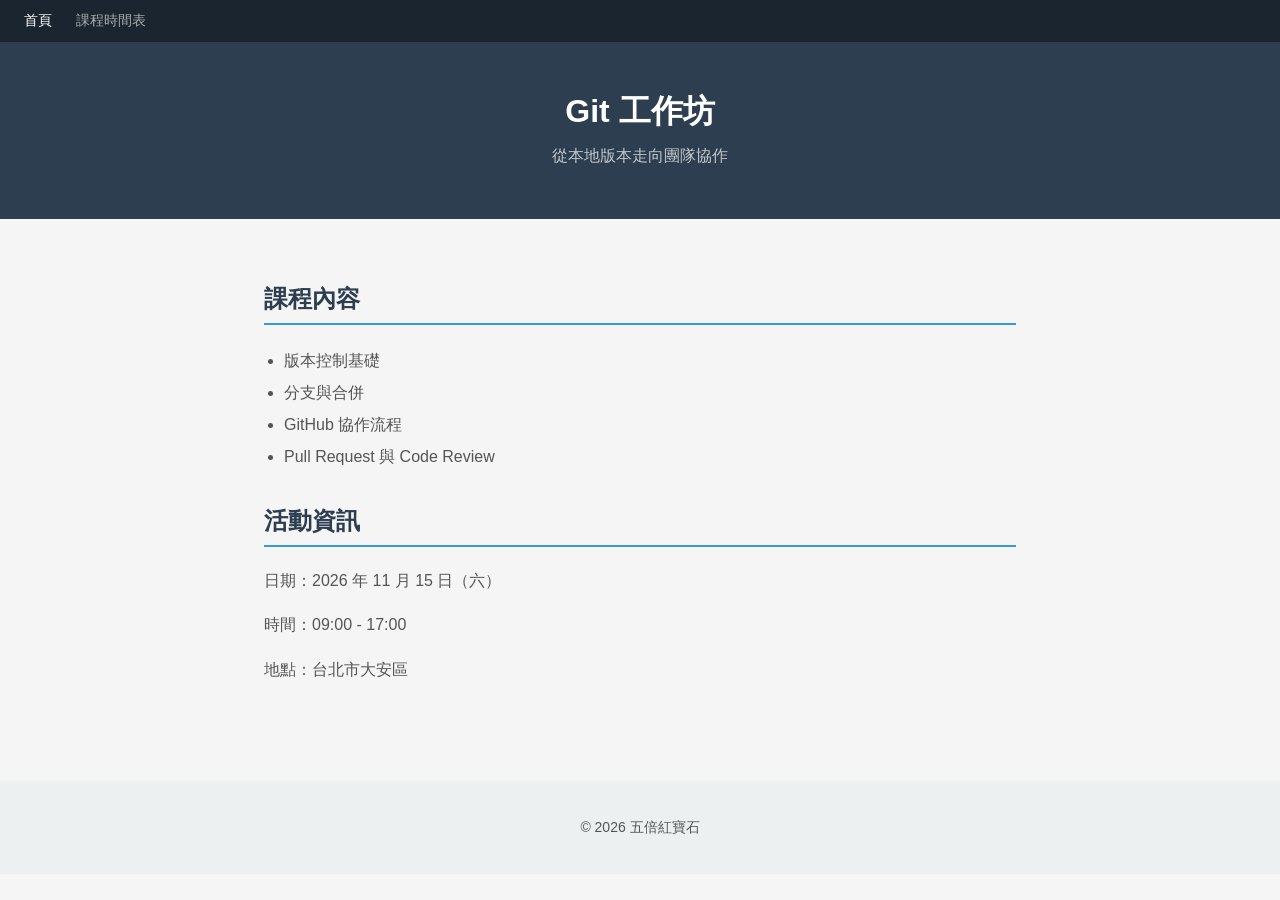
==== index.html @ 73bb8bdb "建立活動網站" ====
<!DOCTYPE html>
<html lang="zh-Hant">
<head>
  <meta charset="UTF-8">
  <meta name="viewport" content="width=device-width, initial-scale=1.0">
  <title>Git 工作坊</title>
  <link rel="stylesheet" href="style.css">
</head>
<body>
  <nav>
    <a href="index.html" class="active">首頁</a>
    <a href="schedule.html">課程時間表</a>
  </nav>

  <header>
    <h1>Git 工作坊</h1>
    <p>從本地版本走向團隊協作</p>
  </header>

  <main>
    <section>
      <h2>課程內容</h2>
      <ul>
        <li>版本控制基礎</li>
        <li>分支與合併</li>
        <li>GitHub 協作流程</li>
        <li>Pull Request 與 Code Review</li>
      </ul>
    </section>

    <section>
      <h2>活動資訊</h2>
      <p>日期：2026 年 11 月 15 日（六）</p>
      <p>時間：09:00 - 17:00</p>
      <p>地點：台北市大安區</p>
    </section>
  </main>

  <footer>
    <p>&copy; 2026 五倍紅寶石</p>
  </footer>
</body>
</html>
---- style.css ----
* {
  box-sizing: border-box;
}

body {
  font-family: "Noto Sans TC", Arial, sans-serif;
  margin: 0;
  padding: 0;
  background-color: #f5f5f5;
  color: #333;
}

nav {
  background-color: #1a252f;
  padding: 12px 24px;
  display: flex;
  gap: 24px;
}

nav a {
  color: #aaa;
  text-decoration: none;
  font-size: 14px;
}

nav a:hover,
nav a.active {
  color: white;
}

header {
  background-color: #2c3e50;
  color: white;
  padding: 48px 24px;
  text-align: center;
}

header h1 {
  margin: 0;
  font-size: 32px;
}

header p {
  margin: 8px 0 0;
  color: rgba(255, 255, 255, 0.7);
}

main {
  max-width: 800px;
  margin: 0 auto;
  padding: 32px 24px;
}

h2 {
  color: #2c3e50;
  border-bottom: 2px solid #3498db;
  padding-bottom: 8px;
  margin-top: 32px;
}

p {
  color: #555;
  line-height: 1.8;
}

ul {
  color: #555;
  line-height: 2;
  padding-left: 20px;
}

table {
  width: 100%;
  border-collapse: collapse;
  margin-top: 16px;
}

th, td {
  padding: 12px 16px;
  text-align: left;
  border-bottom: 1px solid #ddd;
}

th {
  background-color: #2c3e50;
  color: white;
}

td {
  color: #555;
}

footer {
  background-color: #ecf0f1;
  padding: 20px 24px;
  text-align: center;
  color: #95a5a6;
  font-size: 14px;
  margin-top: 48px;
}
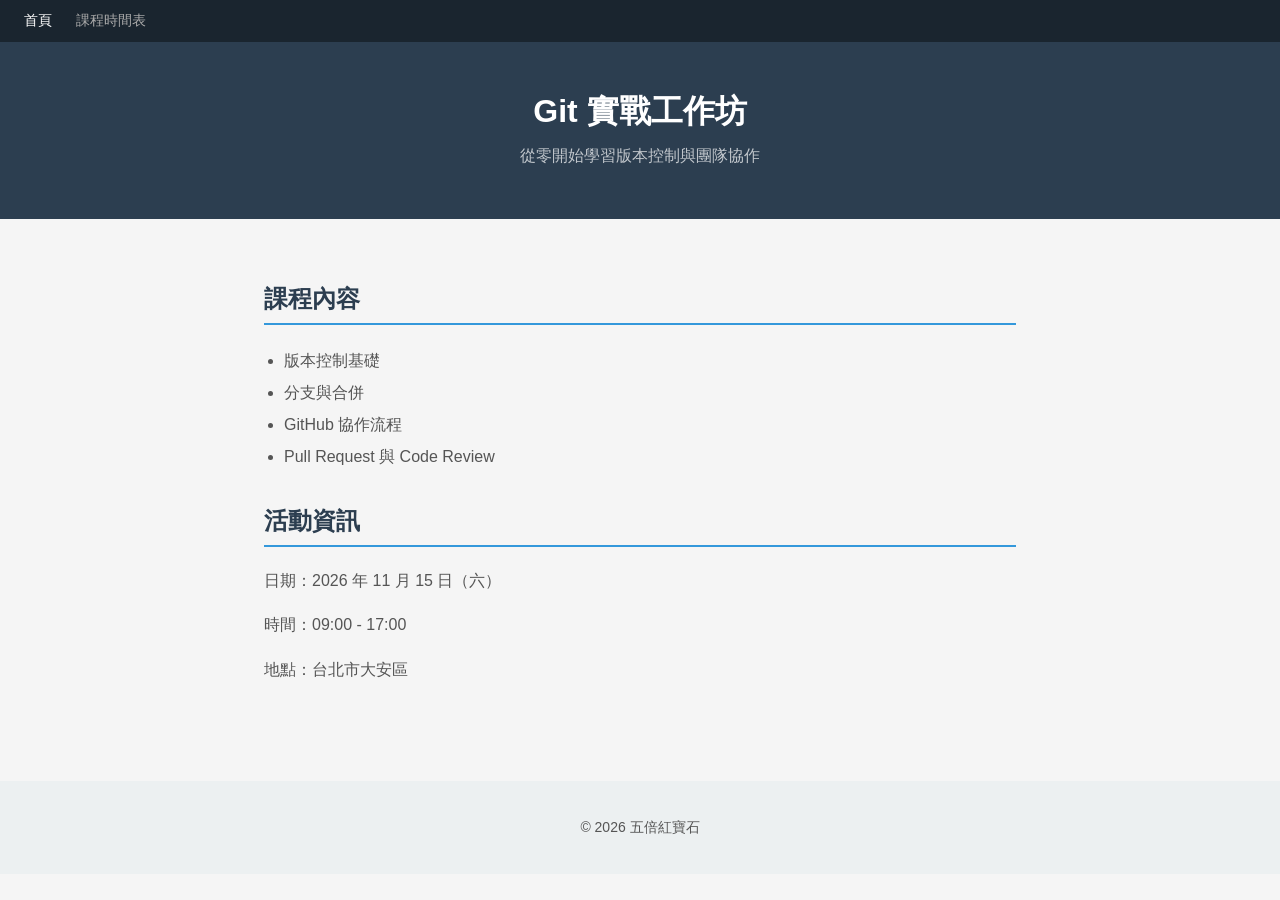
==== commit 93ad74ea: "更新首頁標題與副標" ====
--- a/index.html
+++ b/index.html
@@ -13,8 +13,8 @@
   </nav>
 
   <header>
-    <h1>Git 工作坊</h1>
-    <p>從本地版本走向團隊協作</p>
+    <h1>Git 實戰工作坊</h1>
+    <p>從零開始學習版本控制與團隊協作</p>
   </header>
 
   <main>
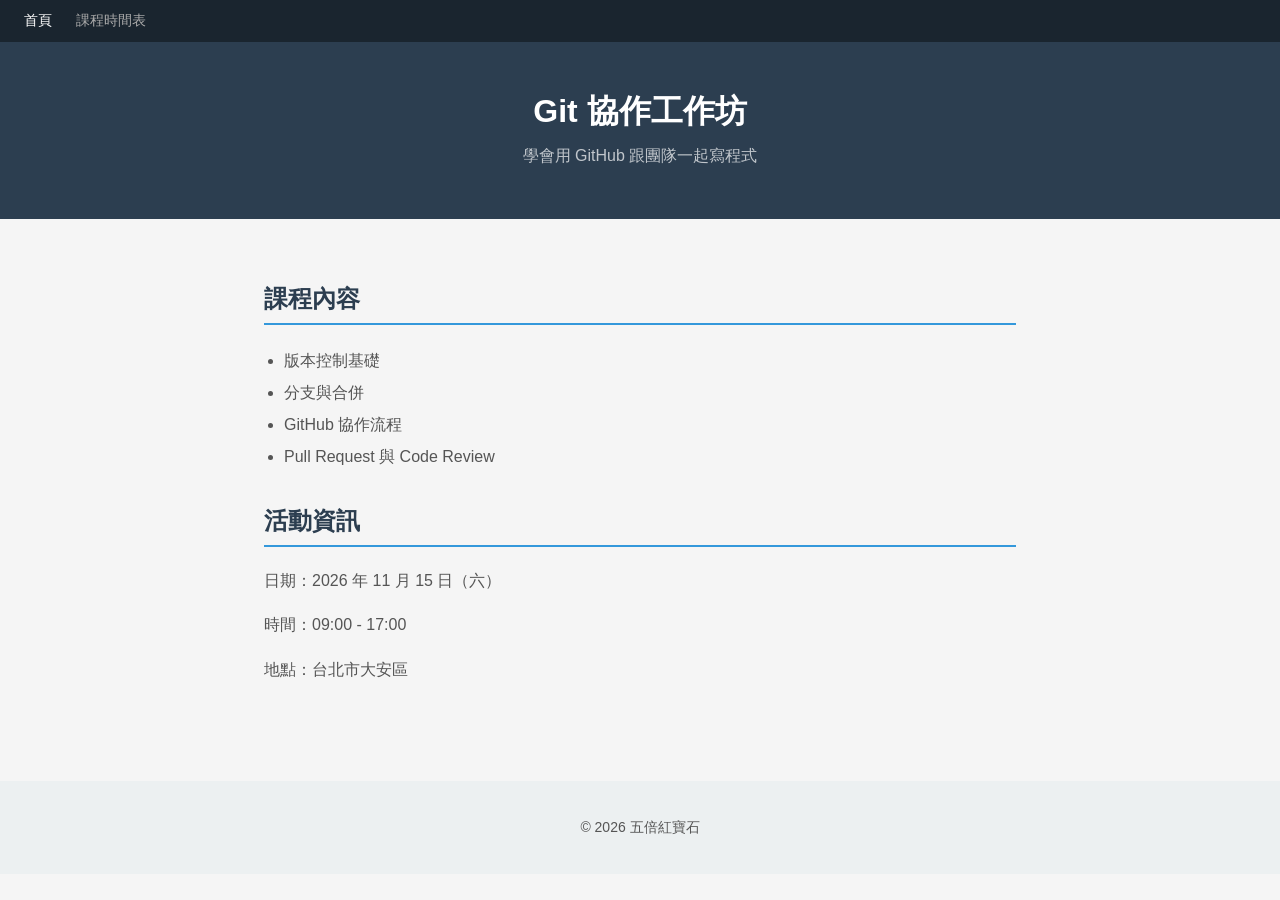
==== commit 1aef866c: "更新首頁標題" ====
--- a/index.html
+++ b/index.html
@@ -13,8 +13,8 @@
   </nav>
 
   <header>
-    <h1>Git 實戰工作坊</h1>
-    <p>從零開始學習版本控制與團隊協作</p>
+    <h1>Git 協作工作坊</h1>
+    <p>學會用 GitHub 跟團隊一起寫程式</p>
   </header>
 
   <main>
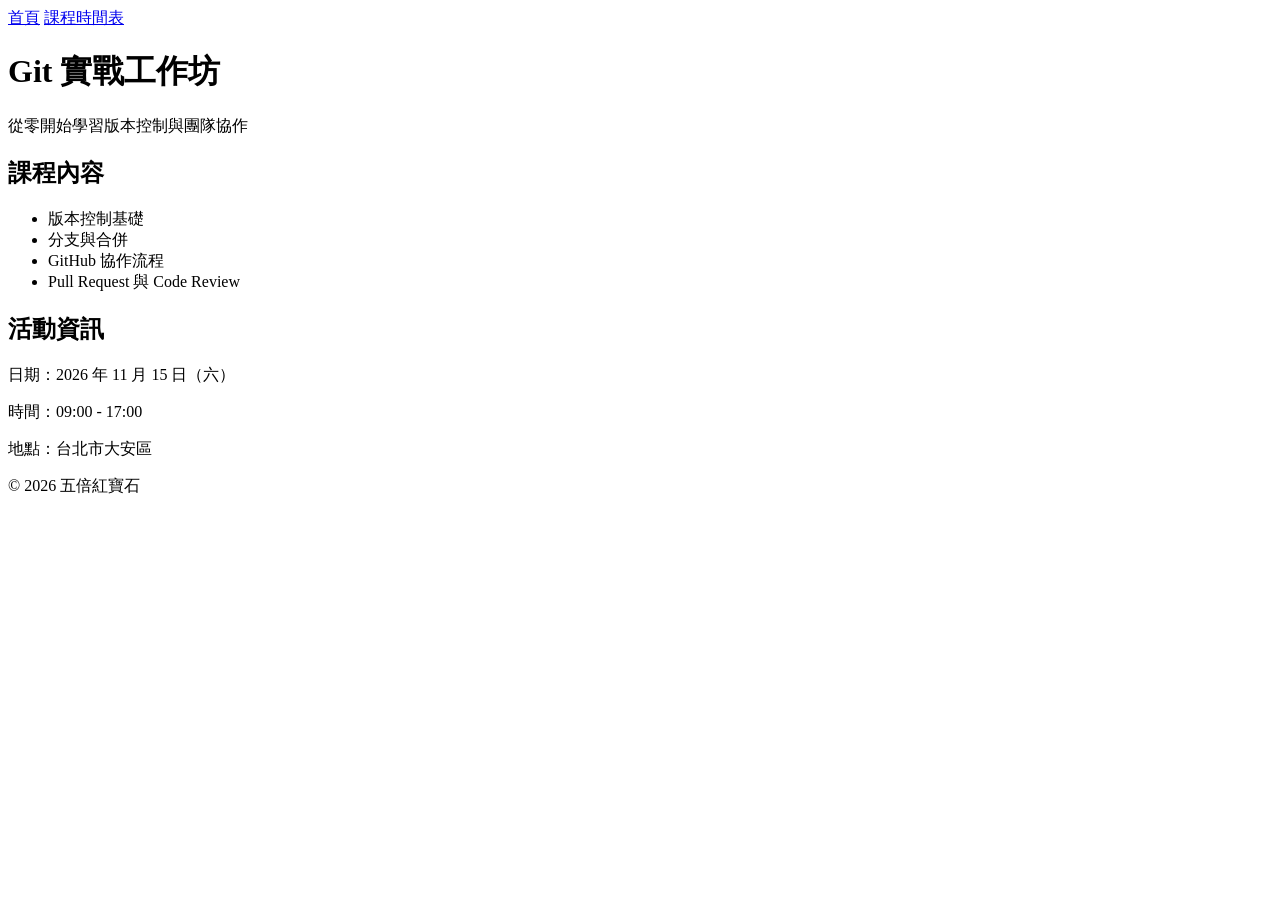
==== commit df7cf402: "更新首頁連結" ====
--- a/index.html
+++ b/index.html
@@ -4,7 +4,7 @@
   <meta charset="UTF-8">
   <meta name="viewport" content="width=device-width, initial-scale=1.0">
   <title>Git 工作坊</title>
-  <link rel="stylesheet" href="style.css">
+  <link rel="stylesheet" href="stlye.css">
 </head>
 <body>
   <nav>
@@ -13,8 +13,8 @@
   </nav>
 
   <header>
-    <h1>Git 協作工作坊</h1>
-    <p>學會用 GitHub 跟團隊一起寫程式</p>
+    <h1>Git 實戰工作坊</h1>
+    <p>從零開始學習版本控制與團隊協作</p>
   </header>
 
   <main>
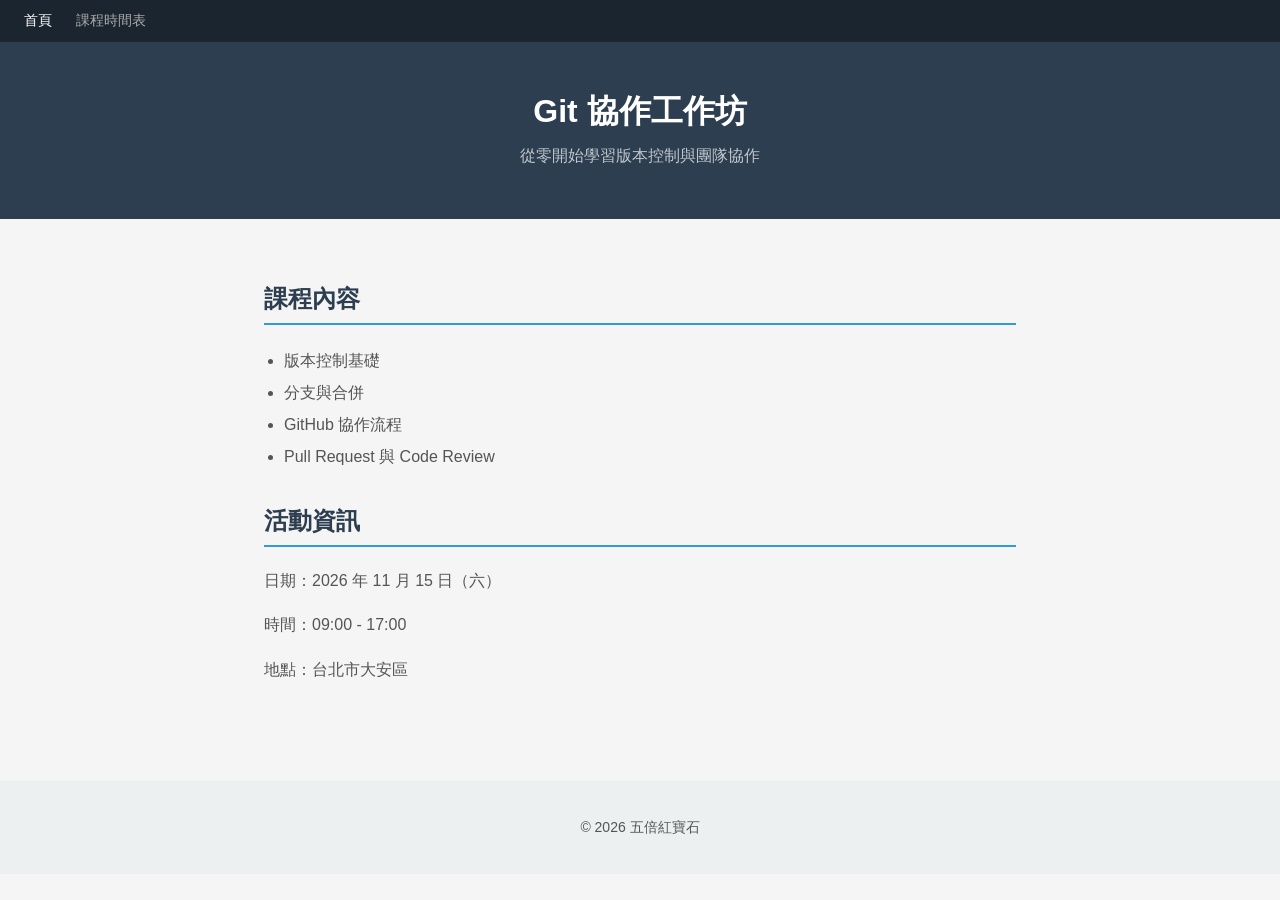
==== commit 396afc6c: "標題改為 Git 協作工作坊" ====
--- a/index.html
+++ b/index.html
@@ -4,7 +4,7 @@
   <meta charset="UTF-8">
   <meta name="viewport" content="width=device-width, initial-scale=1.0">
   <title>Git 工作坊</title>
-  <link rel="stylesheet" href="stlye.css">
+  <link rel="stylesheet" href="style.css">
 </head>
 <body>
   <nav>
@@ -13,7 +13,7 @@
   </nav>
 
   <header>
-    <h1>Git 實戰工作坊</h1>
+    <h1>Git 協作工作坊</h1>
     <p>從零開始學習版本控制與團隊協作</p>
   </header>
 
--- a/style.css
+++ b/style.css
@@ -0,0 +1,100 @@
+* {
+  box-sizing: border-box;
+}
+
+body {
+  font-family: "Noto Sans TC", Arial, sans-serif;
+  margin: 0;
+  padding: 0;
+  background-color: #f5f5f5;
+  color: #333;
+}
+
+nav {
+  background-color: #1a252f;
+  padding: 12px 24px;
+  display: flex;
+  gap: 24px;
+}
+
+nav a {
+  color: #aaa;
+  text-decoration: none;
+  font-size: 14px;
+}
+
+nav a:hover,
+nav a.active {
+  color: white;
+}
+
+header {
+  background-color: #2c3e50;
+  color: white;
+  padding: 48px 24px;
+  text-align: center;
+}
+
+header h1 {
+  margin: 0;
+  font-size: 32px;
+}
+
+header p {
+  margin: 8px 0 0;
+  color: rgba(255, 255, 255, 0.7);
+}
+
+main {
+  max-width: 800px;
+  margin: 0 auto;
+  padding: 32px 24px;
+}
+
+h2 {
+  color: #2c3e50;
+  border-bottom: 2px solid #3498db;
+  padding-bottom: 8px;
+  margin-top: 32px;
+}
+
+p {
+  color: #555;
+  line-height: 1.8;
+}
+
+ul {
+  color: #555;
+  line-height: 2;
+  padding-left: 20px;
+}
+
+table {
+  width: 100%;
+  border-collapse: collapse;
+  margin-top: 16px;
+}
+
+th, td {
+  padding: 12px 16px;
+  text-align: left;
+  border-bottom: 1px solid #ddd;
+}
+
+th {
+  background-color: #2c3e50;
+  color: white;
+}
+
+td {
+  color: #555;
+}
+
+footer {
+  background-color: #ecf0f1;
+  padding: 20px 24px;
+  text-align: center;
+  color: #95a5a6;
+  font-size: 14px;
+  margin-top: 48px;
+}
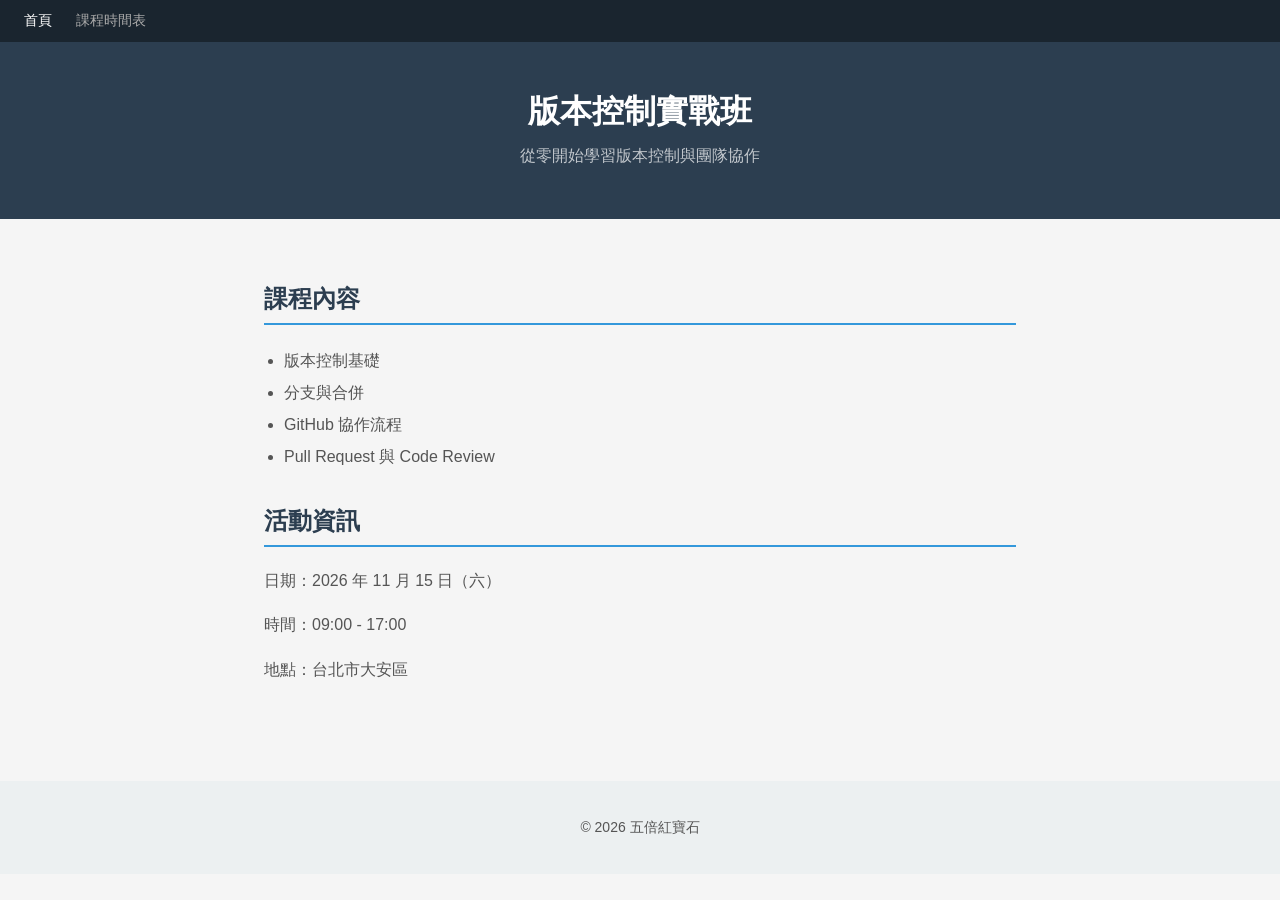
==== commit 292fad0a: "標題改為版本控制實戰班" ====
--- a/index.html
+++ b/index.html
@@ -13,7 +13,7 @@
   </nav>
 
   <header>
-    <h1>Git 協作工作坊</h1>
+    <h1>版本控制實戰班</h1>
     <p>從零開始學習版本控制與團隊協作</p>
   </header>
 
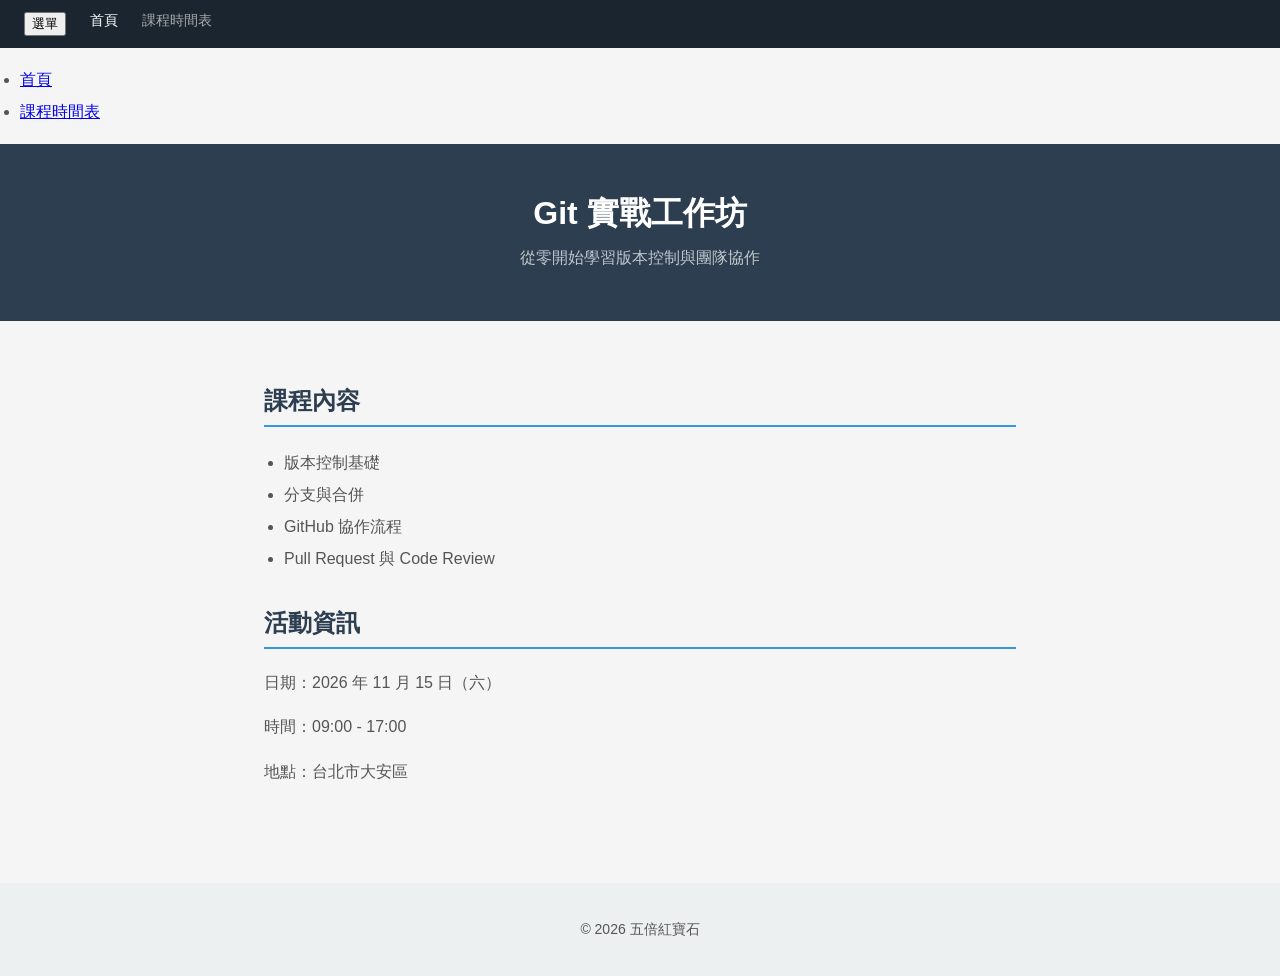
==== commit 452710cb: "首頁加入選單按鈕與 JS" ====
--- a/index.html
+++ b/index.html
@@ -8,12 +8,18 @@
 </head>
 <body>
   <nav>
+    <button class="menu-button">選單</button>
     <a href="index.html" class="active">首頁</a>
     <a href="schedule.html">課程時間表</a>
   </nav>
 
+  <ul class="menu">
+    <li><a href="index.html">首頁</a></li>
+    <li><a href="schedule.html">課程時間表</a></li>
+  </ul>
+
   <header>
-    <h1>版本控制實戰班</h1>
+    <h1>Git 實戰工作坊</h1>
     <p>從零開始學習版本控制與團隊協作</p>
   </header>
 
@@ -39,5 +45,7 @@
   <footer>
     <p>&copy; 2026 五倍紅寶石</p>
   </footer>
+  <script src="utils.js"></script>
+  <script src="app.js"></script>
 </body>
 </html>
